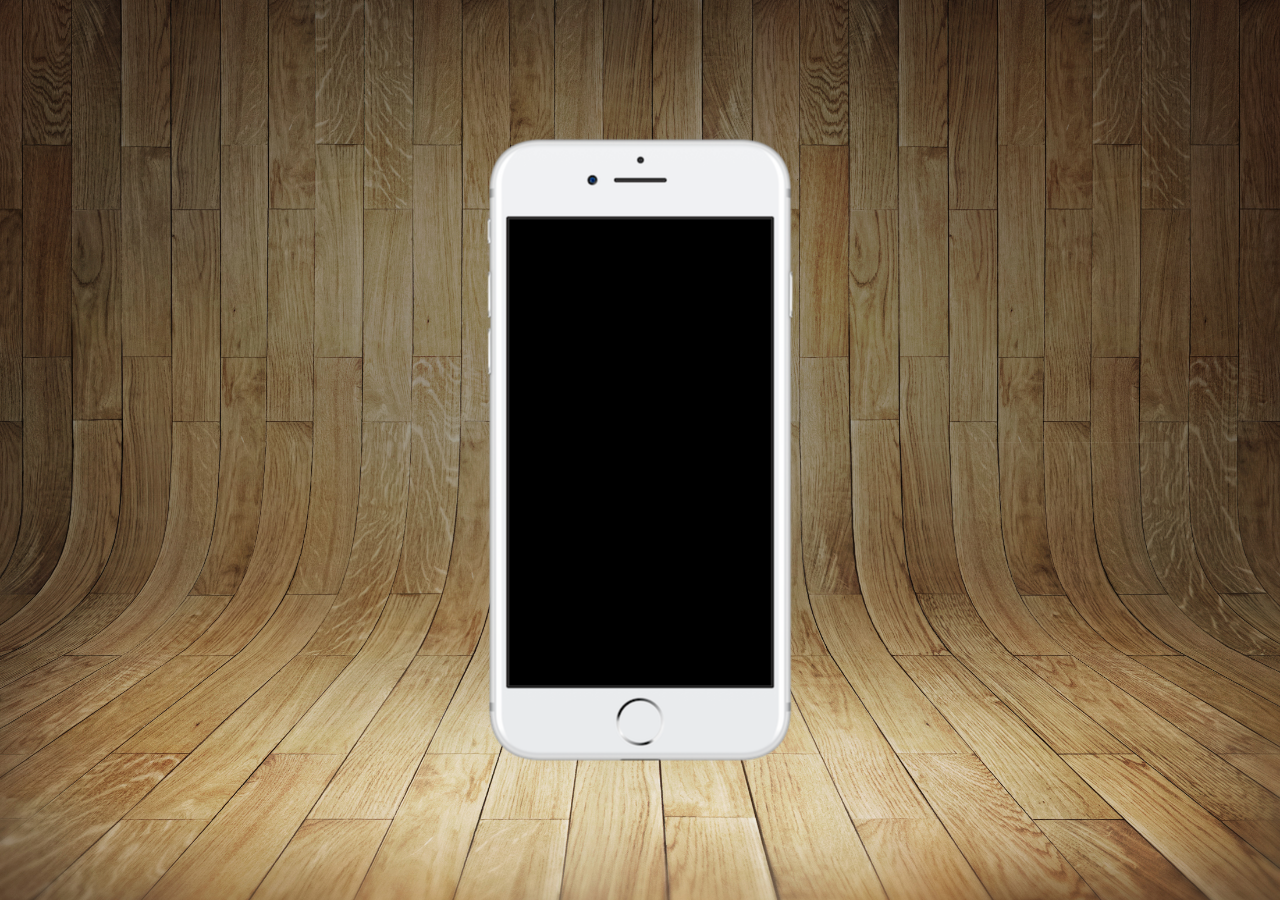
==== index.html @ 0ef73257 "Inicio do projeto, posicionado o a imagem do celular e o fundo madeira" ====
<!DOCTYPE html>
<html lang="pt-br">
<head>
    <meta charset="UTF-8">
    <meta name="viewport" content="width=device-width, initial-scale=1.0">
    <title>Projeto Redes Sociais</title>
    <link rel="shortcut icon" href="imagens/favicon.ico" type="image/x-icon">
    <link rel="stylesheet" href="estilo/style.css">
</head>
<body>
    <main>
        <section id="telefone">

        </section>

        <section id="redes-sociais">

        </section>
    </main>
</body>
</html>
---- estilo/style.css ----
@charset "utf-8";

*{
    margin: 0px;
    padding: 0px;
    font-family: Arial, Helvetica, sans-serif;
}

html, body{
    height: 100vh;
    width: 100vw;
    background-color: black;
}

body{
    background: url(../imagens/fundo-madeira.jpg) no-repeat top center;
    background-size: cover;
    background-attachment: fixed;
}

main{
    height: 100vh;
    position: relative;
}

#telefone{
    position: absolute;
    top: 50%;
    left: 50%;
    transform: translate(-50%, -50%);

    height: 627px;
    width: 311px;
    background-color: blue;
    background: url(../imagens/frame-iphone.png) no-repeat;
}
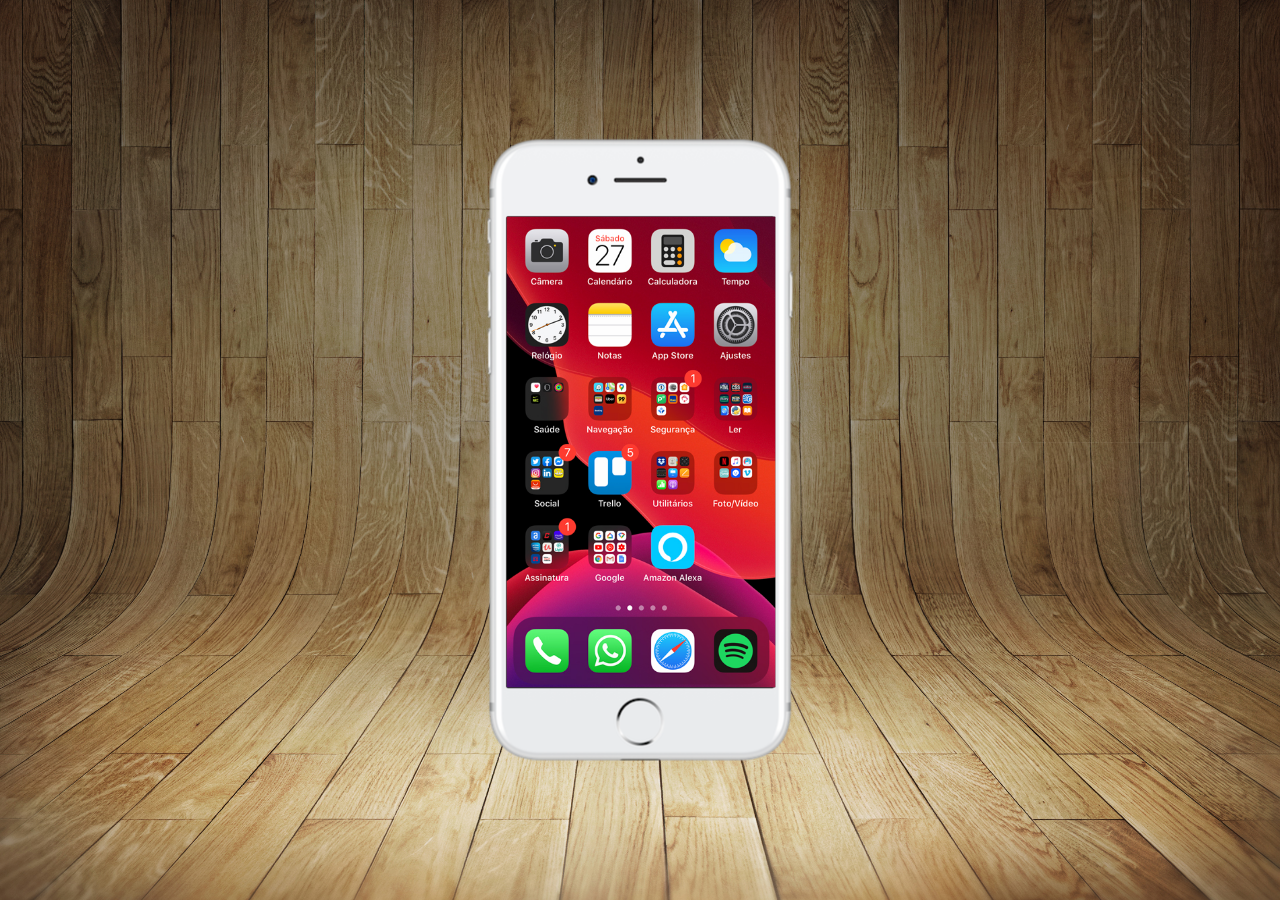
==== commit d1dd2c26: "Tela home criada" ====
--- a/index.html
+++ b/index.html
@@ -10,7 +10,7 @@
 <body>
     <main>
         <section id="telefone">
-
+            <iframe src="home.html" name="tela" id="tela" frameborder="0"></iframe>
         </section>
 
         <section id="redes-sociais">
--- a/estilo/style.css
+++ b/estilo/style.css
@@ -33,4 +33,12 @@
     width: 311px;
     background-color: blue;
     background: url(../imagens/frame-iphone.png) no-repeat;
+}
+
+#tela{
+    position: relative;
+    top: 80px;
+    left: 22px;
+    width: 269px;
+    height: 471px;
 }
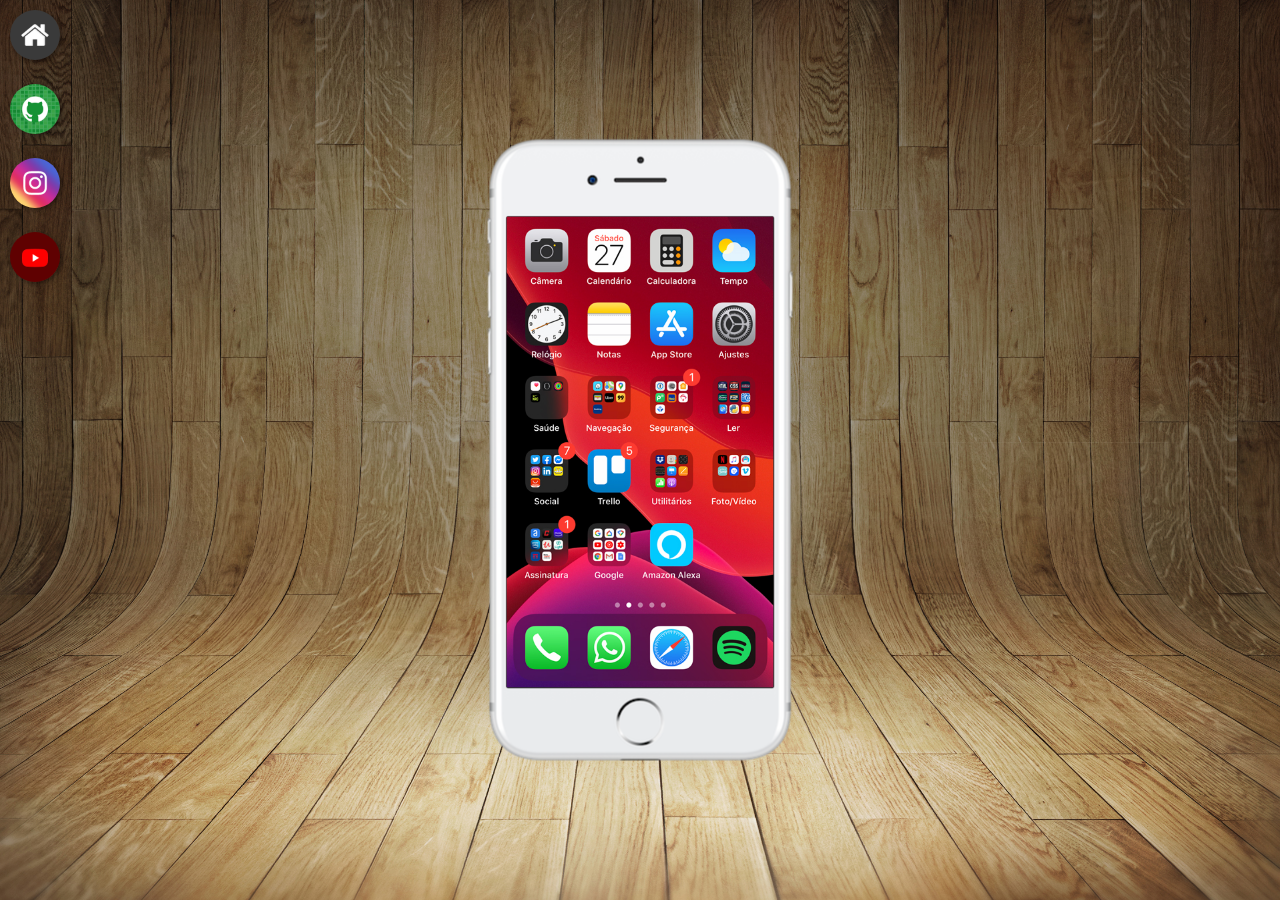
==== commit 84dc1208: "criando telas das redes sociais" ====
--- a/index.html
+++ b/index.html
@@ -10,11 +10,17 @@
 <body>
     <main>
         <section id="telefone">
-            <iframe src="home.html" name="tela" id="tela" frameborder="0"></iframe>
+            <iframe src="home.html" name="tela" id="tela" frameborder="0" > Seu navegador não é compatível com isso</iframe>
         </section>
 
         <section id="redes-sociais">
+            <a href="home.html" target="tela"><img src="imagens/logo-home.jpg" alt="Home"></a><br>
 
+            <a href="github.html" target="tela"><img src="imagens/logo-github.jpg" alt="Github"></a><br>
+            
+            <a href="instagram.html" target="tela"><img src="imagens/logo-instagram.jpg" alt="instagram"></a><br>
+            
+            <a href="youtube.html" target="tela"><img src="imagens/logo-youtube.jpg" alt="Youtube"></a><br>
         </section>
     </main>
 </body>
--- a/estilo/style.css
+++ b/estilo/style.css
@@ -33,12 +33,28 @@
     width: 311px;
     background-color: blue;
     background: url(../imagens/frame-iphone.png) no-repeat;
+    
 }
 
 #tela{
     position: relative;
     top: 80px;
     left: 22px;
-    width: 269px;
+    width: 267px;
     height: 471px;
+}
+
+#redes-sociais img{
+    width: 50px;
+    margin: 10px;
+    border-radius: 50%;
+    box-shadow: 2px 2px 5px rgba(0, 0, 0, 0.421);
+    box-sizing: border-box;
+}
+
+#redes-sociais img:hover{
+    border: 2px solid rgba(255, 255, 255, 0.199);
+    transform: translate(-3px, -3px);
+    box-shadow: 5px 5px 10px rgba(0, 0, 0, 0.568);
+    transition-duration: 0.3s;
 }
